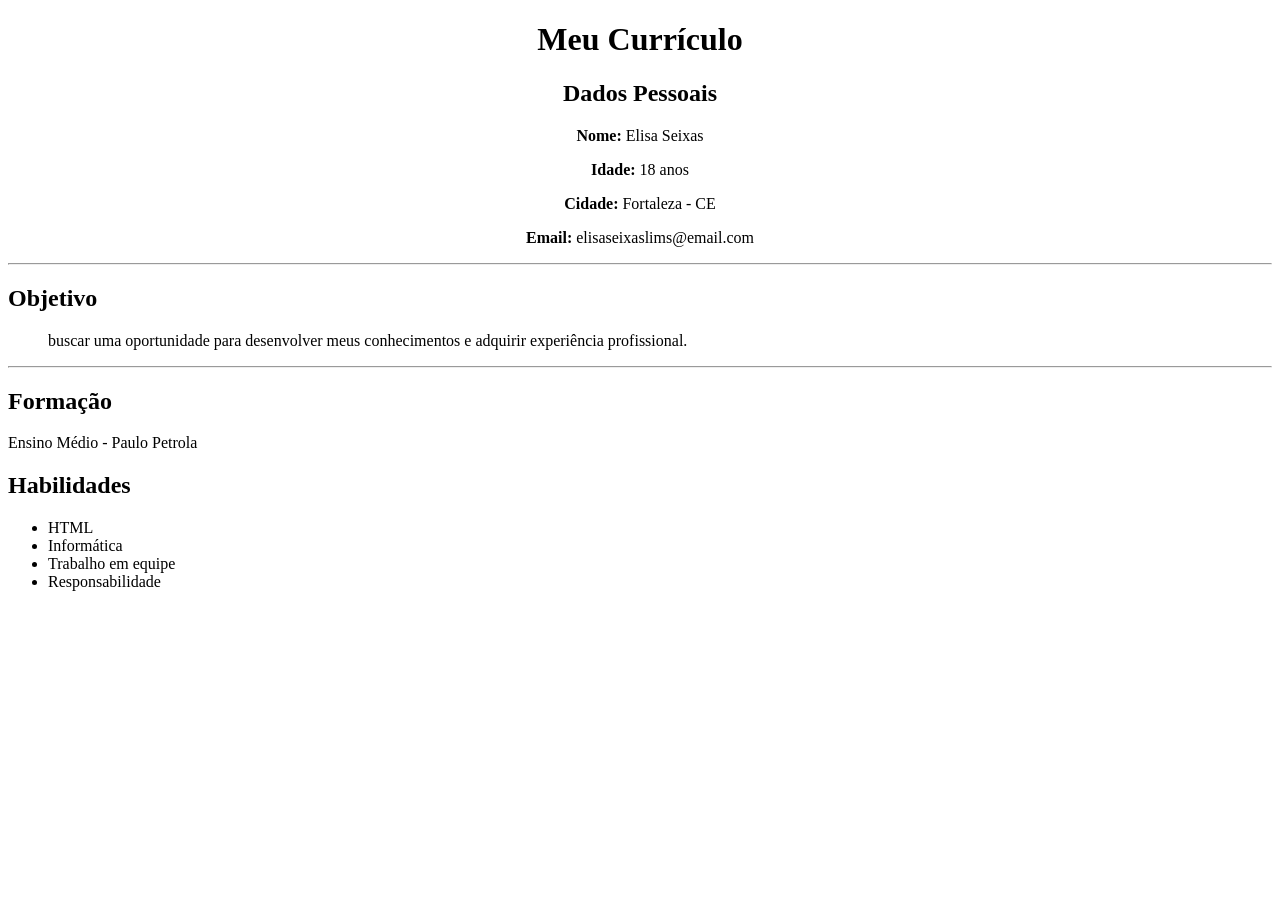
==== index.html @ 2c042ca9 "Update index.html" ====
<!DOCTYPE html>
<html lang="pt-BR">
<head>
    <meta charset="UTF-8">
    <title>Meu Currículo</title>
</head>

<body>
<center>
    <h1>Meu Currículo</h1>

    <h2>Dados Pessoais</h2>
    <p><strong>Nome:</strong> Elisa Seixas</p>
    <p><strong>Idade:</strong> 18 anos</p>
    <p><strong>Cidade:</strong> Fortaleza - CE</p>
    <p><strong>Email:</strong> elisaseixaslims@email.com</p>
</center>
    <hr>
    <h2>Objetivo</h2>
    <ul>
       buscar uma oportunidade para desenvolver meus conhecimentos e adquirir experiência profissional.
    </ul>
   <hr>
    <h2>Formação</h2>
    <p>Ensino Médio - Paulo Petrola</p>

    <h2>Habilidades</h2>
    <ul>
        <li>HTML</li>
        <li>Informática</li>
        <li>Trabalho em equipe</li>
        <li>Responsabilidade</li>
    </ul>

   

</body>
</html>
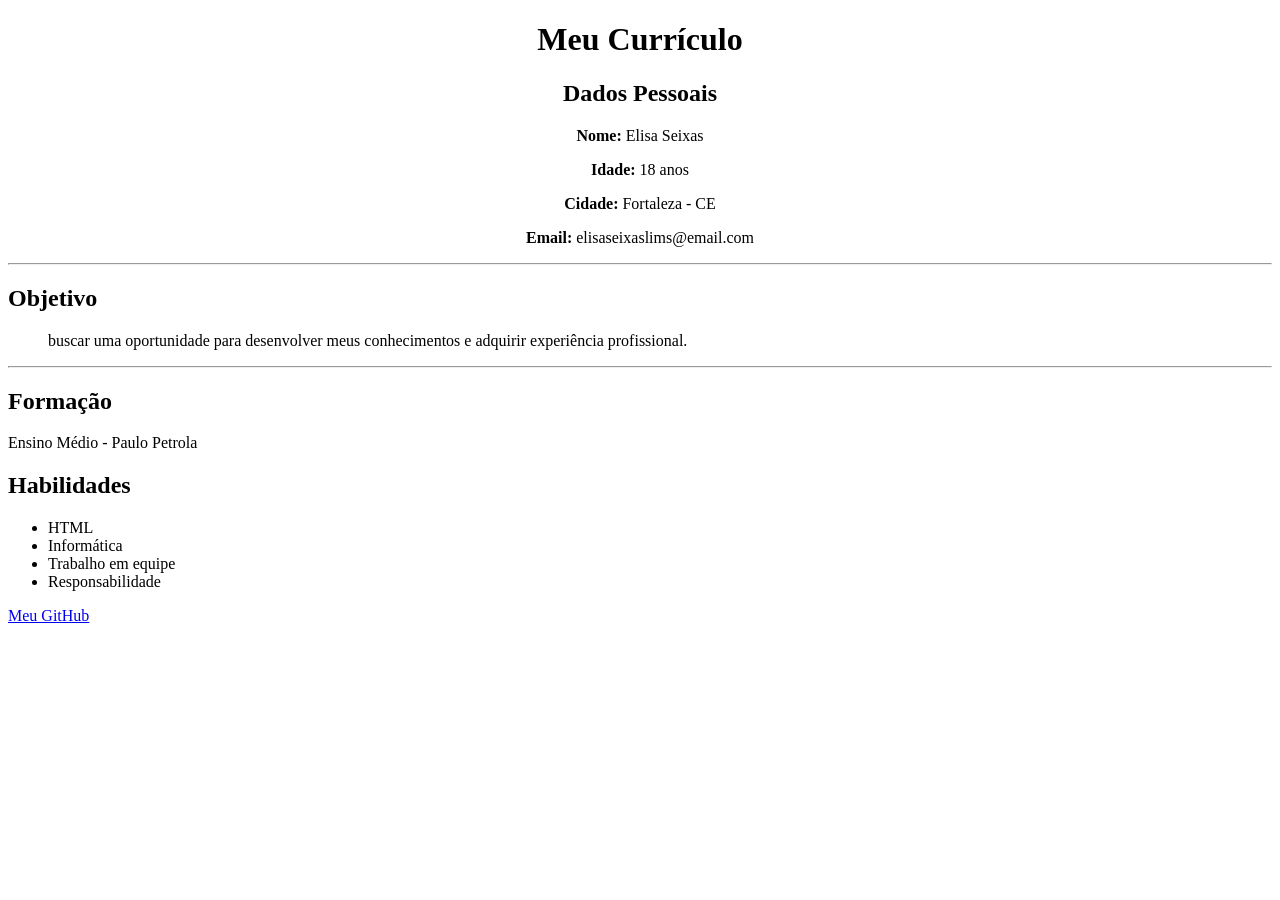
==== commit bb759959: "Add GitHub link to index.html" ====
--- a/index.html
+++ b/index.html
@@ -33,7 +33,9 @@
         <li>Responsabilidade</li>
     </ul>
 
-   
+  <a href="https://github.com/Elisa" target="_blank">
+  Meu GitHub
+  </a> 
 
 </body>
 </html>
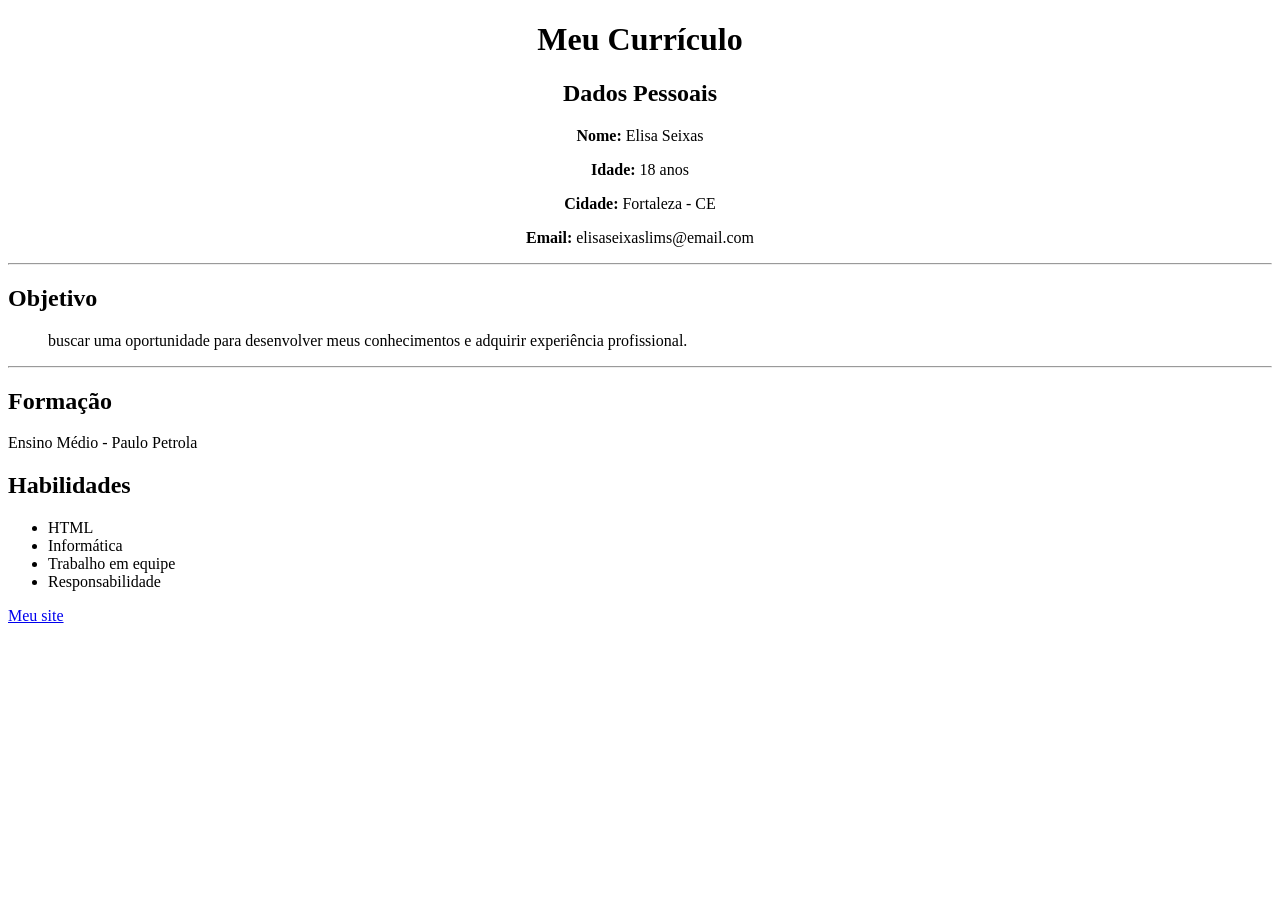
==== commit 9b64a5db: "Update index.html" ====
--- a/index.html
+++ b/index.html
@@ -33,8 +33,8 @@
         <li>Responsabilidade</li>
     </ul>
 
-  <a href="https://github.com/Elisa" target="_blank">
-  Meu GitHub
+  <a href="index.html" target="_blank">
+  Meu site
   </a> 
 
 </body>
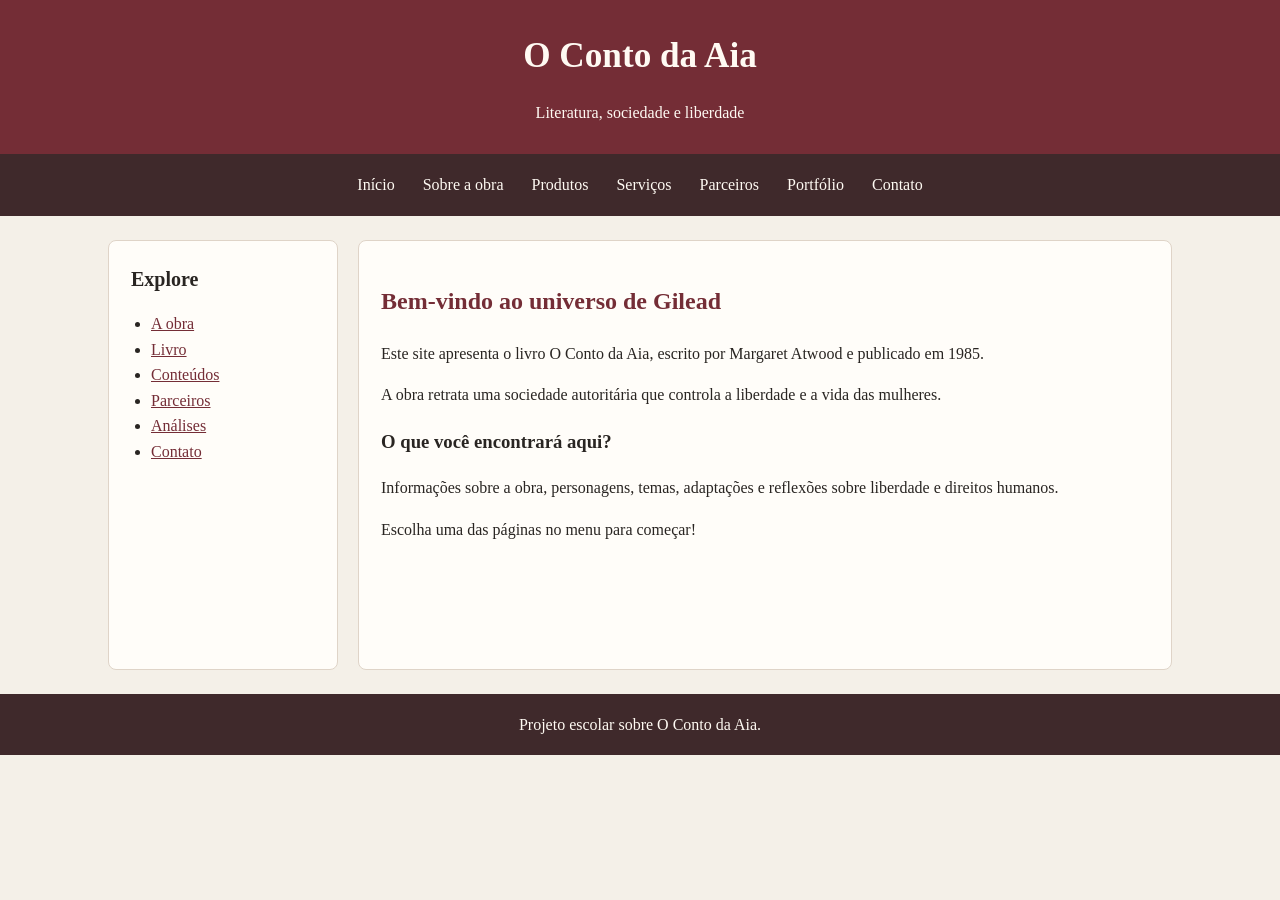
==== commit 2d0d7d2a: "atualiza site o conto da aia" ====
--- a/index.html
+++ b/index.html
@@ -3,40 +3,69 @@
 <html lang="pt-BR">
 <head>
     <meta charset="UTF-8">
-    <title>Meu Currículo</title>
+    <meta name="viewport" content="width=device-width, initial-scale=1.0">
+    <title>O Conto da Aia | Início</title>
+    <link rel="stylesheet" href="style.css">
 </head>
+<body>
 
-<body>
-<center>
-    <h1>Meu Currículo</h1>
+    <header>
+        <h1>O Conto da Aia</h1>
+        <p>Literatura, sociedade e liberdade</p>
+    </header>
 
-    <h2>Dados Pessoais</h2>
-    <p><strong>Nome:</strong> Elisa Seixas</p>
-    <p><strong>Idade:</strong> 18 anos</p>
-    <p><strong>Cidade:</strong> Fortaleza - CE</p>
-    <p><strong>Email:</strong> elisaseixaslims@email.com</p>
-</center>
-    <hr>
-    <h2>Objetivo</h2>
-    <ul>
-       buscar uma oportunidade para desenvolver meus conhecimentos e adquirir experiência profissional.
-    </ul>
-   <hr>
-    <h2>Formação</h2>
-    <p>Ensino Médio - Paulo Petrola</p>
+    <nav>
+        <a href="index.html">Início</a>
+        <a href="sobre.html">Sobre a obra</a>
+        <a href="produtos.html">Produtos</a>
+        <a href="servicos.html">Serviços</a>
+        <a href="parceiros.html">Parceiros</a>
+        <a href="portfolio.html">Portfólio</a>
+        <a href="contato.html">Contato</a>
+    </nav>
 
-    <h2>Habilidades</h2>
-    <ul>
-        <li>HTML</li>
-        <li>Informática</li>
-        <li>Trabalho em equipe</li>
-        <li>Responsabilidade</li>
-    </ul>
+    <div class="layout">
+        <aside>
+            <h2>Explore</h2>
+            <ul>
+                <li><a href="sobre.html">A obra</a></li>
+                <li><a href="produtos.html">Livro</a></li>
+                <li><a href="servicos.html">Conteúdos</a></li>
+                <li><a href="parceiros.html">Parceiros</a></li>
+                <li><a href="portfolio.html">Análises</a></li>
+                <li><a href="contato.html">Contato</a></li>
+            </ul>
+        </aside>
 
-  <a href="index.html" target="_blank">
-  Meu site
-  </a> 
+        <main>
+            <h2>Bem-vindo ao universo de Gilead</h2>
+
+            <p>
+                Este site apresenta o livro O Conto da Aia,
+                escrito por Margaret Atwood e publicado em 1985.
+            </p>
+
+            <p>
+                A obra retrata uma sociedade autoritária que
+                controla a liberdade e a vida das mulheres.
+            </p>
+
+            <h3>O que você encontrará aqui?</h3>
+
+            <p>
+                Informações sobre a obra, personagens, temas,
+                adaptações e reflexões sobre liberdade e direitos humanos.
+            </p>
+
+            <p>
+                Escolha uma das páginas no menu para começar!
+            </p>
+        </main>
+    </div>
+
+    <footer>
+        <p>Projeto escolar sobre O Conto da Aia.</p>
+    </footer>
 
 </body>
 </html>
-
--- a/style.css
+++ b/style.css
@@ -0,0 +1,175 @@
+
+/* Configurações gerais */
+* {
+    box-sizing: border-box;
+}
+
+body {
+    margin: 0;
+    font-family: Georgia, "Times New Roman", serif;
+    line-height: 1.6;
+    color: #292522;
+    background-color: #f4f0e8;
+}
+
+/* HEADER */
+header {
+    padding: 28px 18px;
+    text-align: center;
+    color: #fffaf3;
+    background-color: #742d36;
+}
+
+header h1 {
+    margin: 0;
+    font-size: 2.2rem;
+}
+
+header p {
+    margin-bottom: 0;
+}
+
+/* NAV */
+nav {
+    display: flex;
+    flex-wrap: wrap;
+    justify-content: center;
+    gap: 4px;
+    padding: 10px;
+    background-color: #3f292b;
+}
+
+nav a {
+    padding: 8px 12px;
+    color: #fffaf3;
+    text-decoration: none;
+    border-radius: 4px;
+}
+
+nav a:hover {
+    background-color: #9d5960;
+}
+
+/* ASIDE E MAIN */
+.layout {
+    display: grid;
+    grid-template-columns: 230px 1fr;
+    gap: 20px;
+    max-width: 1100px;
+    min-height: 430px;
+    margin: 24px auto;
+    padding: 0 18px;
+}
+
+aside,
+main {
+    padding: 22px;
+    background-color: #fffdf9;
+    border: 1px solid #dfd4c8;
+    border-radius: 8px;
+}
+
+aside h2 {
+    margin-top: 0;
+    font-size: 1.25rem;
+}
+
+aside ul {
+    padding-left: 20px;
+}
+
+a {
+    color: #742d36;
+}
+
+nav a {
+    color: #fffaf3;
+}
+
+main h2 {
+    color: #742d36;
+}
+
+/* TABELAS */
+table {
+    width: 100%;
+    margin: 18px 0;
+    border-collapse: collapse;
+}
+
+th,
+td {
+    padding: 10px;
+    border: 1px solid #bcae9f;
+    text-align: left;
+}
+
+th {
+    color: #fffaf3;
+    background-color: #742d36;
+}
+
+/* FORMULÁRIO */
+form {
+    display: grid;
+    gap: 9px;
+    max-width: 620px;
+}
+
+input,
+select,
+textarea,
+button {
+    width: 100%;
+    padding: 10px;
+    font: inherit;
+    border: 1px solid #bcae9f;
+    border-radius: 4px;
+}
+
+button {
+    color: white;
+    background-color: #742d36;
+    border: none;
+    cursor: pointer;
+}
+
+button:hover {
+    background-color: #57212a;
+}
+
+/* FOOTER */
+footer {
+    padding: 18px;
+    text-align: center;
+    color: #fffaf3;
+    background-color: #3f292b;
+}
+
+footer p {
+    margin: 0;
+}
+
+/* Layout para telas pequenas */
+@media (max-width: 700px) {
+    .layout {
+        grid-template-columns: 1fr;
+    }
+
+    header h1 {
+        font-size: 1.8rem;
+    }
+
+    nav {
+        flex-direction: column;
+    }
+
+    nav a {
+        text-align: center;
+    }
+
+    aside,
+    main {
+        padding: 16px;
+    }
+}
